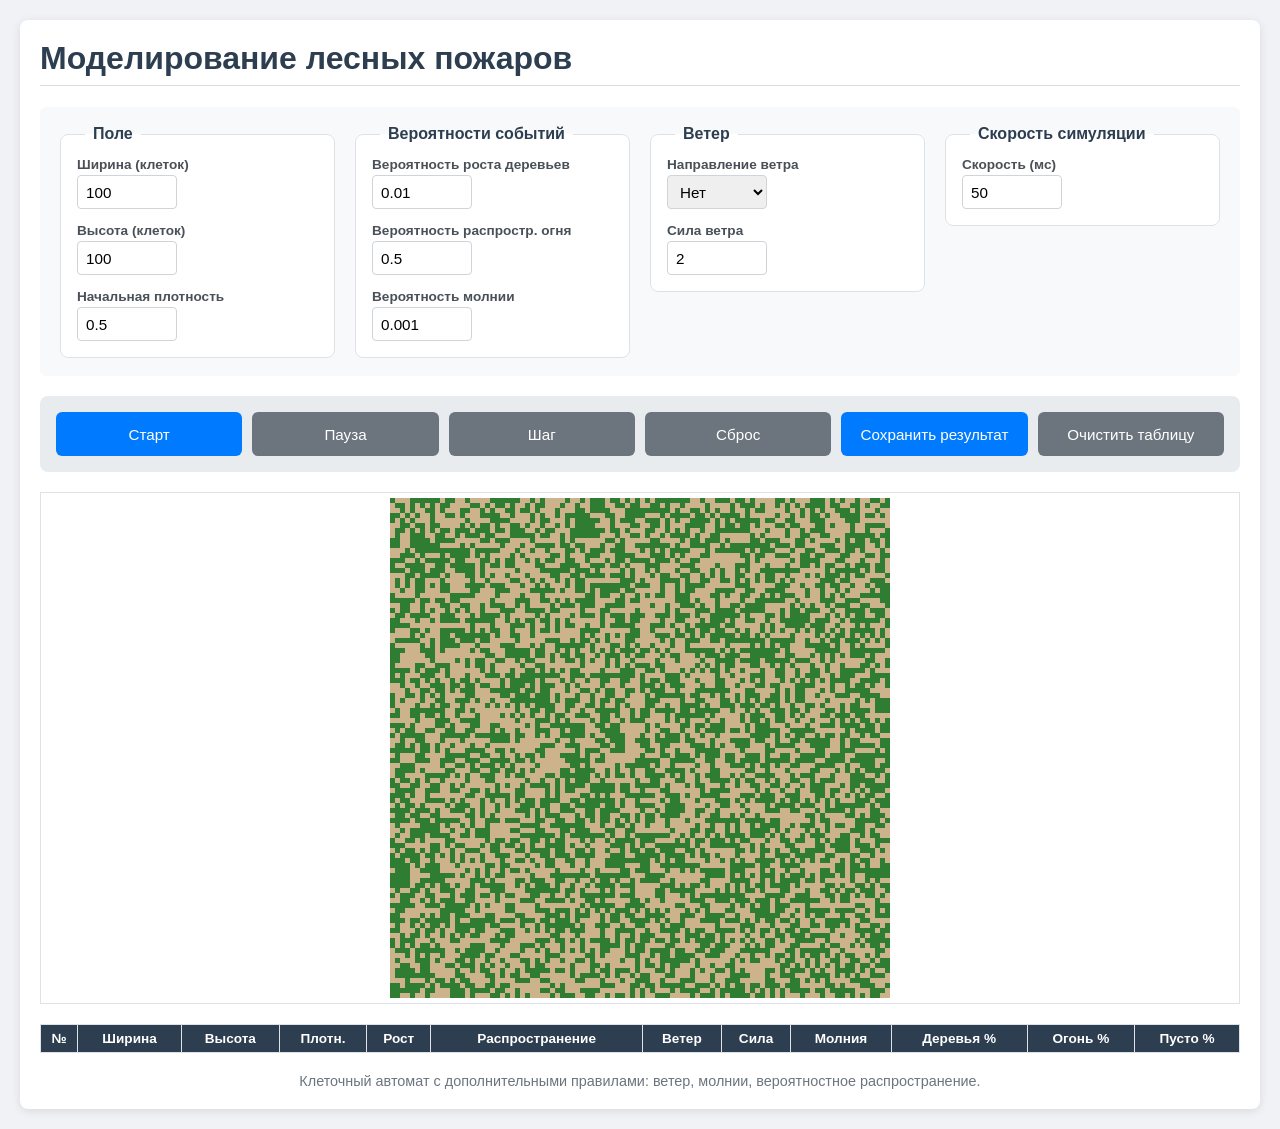
==== lab03/index.html @ 44b7c9b1 "lab3 added" ====
<!doctype html>
<html lang="ru">
  <head>
    <meta charset="UTF-8" />
    <meta name="viewport" content="width=device-width, initial-scale=1.0" />
    <title>Лесные пожары (клеточный автомат)</title>
    <link rel="stylesheet" href="style.css" />
  </head>
  <body>
    <div class="container">
      <h1>Моделирование лесных пожаров</h1>
      <!-- Панель параметров -->
      <div class="params">
        <!-- Группа параметров для лесного поля -->
        <fieldset class="param-group">
          <legend>Поле</legend>

          <div class="param-item">
            <label>Ширина (клеток)</label>
            <input type="number" id="width" value="100" min="10" max="500" />
          </div>
          <div class="param-item">
            <label>Высота (клеток)</label>
            <input type="number" id="height" value="100" min="10" max="500" />
          </div>
          <div class="param-item">
            <label>Начальная плотность</label>
            <input
              type="number"
              id="density"
              value="0.5"
              min="0"
              max="1"
              step="0.01"
            />
          </div>
        </fieldset>
        <!-- Группа параметров для вероятностей событий -->
        <fieldset class="param-group">
          <legend>Вероятности событий</legend>

          <div class="param-item">
            <label>Вероятность роста деревьев</label>
            <input
              type="number"
              id="growProb"
              value="0.01"
              min="0"
              max="1"
              step="0.001"
            />
          </div>
          <div class="param-item">
            <label>Вероятность распростр. огня</label>
            <input
              type="number"
              id="spreadProb"
              value="0.5"
              min="0"
              max="1"
              step="0.01"
            />
          </div>
          <div class="param-item">
            <label>Вероятность молнии</label>
            <input
              type="number"
              id="lightningProb"
              value="0.001"
              min="0"
              max="1"
              step="0.0001"
            />
          </div>
        </fieldset>
        <!-- Группа параметров для поведения ветра -->
        <fieldset class="param-group">
          <legend>Ветер</legend>

          <div class="param-item">
            <label>Направление ветра</label>
            <select id="windDir">
              <option value="none">Нет</option>
              <option value="N">Север</option>
              <option value="S">Юг</option>
              <option value="W">Запад</option>
              <option value="E">Восток</option>
            </select>
          </div>
          <div class="param-item">
            <label>Сила ветра</label>
            <input
              type="number"
              id="windFactor"
              value="2"
              min="1"
              max="10"
              step="0.5"
            />
          </div>
        </fieldset>
        <!-- Группа параметров для управления симуляцией -->
        <fieldset class="param-group">
          <legend>Скорость симуляции</legend>

          <div class="param-item">
            <label>Скорость (мс)</label>
            <input
              type="number"
              id="speed"
              value="50"
              min="10"
              max="1000"
              step="10"
            />
          </div>
        </fieldset>
      </div>

      <!-- Панель управления симуляцией -->
      <div class="controls">
        <button id="startBtn" class="btn-primary">Старт</button>
        <button id="pauseBtn" class="btn-secondary">Пауза</button>
        <button id="stepBtn" class="btn-secondary">Шаг</button>
        <button id="resetBtn" class="btn-secondary">Сброс</button>
        <button id="saveBtn" class="btn-primary">Сохранить результат</button>
        <button id="clearTableBtn" class="btn-secondary">
          Очистить таблицу
        </button>
      </div>
      <!-- Канвас для визуализации -->
      <div class="canvas-container">
        <canvas id="forestCanvas"></canvas>
      </div>
      <!-- Таблица для отображения результатов -->
      <div class="table-container">
        <table id="resultsTable">
          <thead>
            <tr>
              <th>№</th>
              <th>Ширина</th>
              <th>Высота</th>
              <th>Плотн.</th>
              <th>Рост</th>
              <th>Распространение</th>
              <th>Ветер</th>
              <th>Сила</th>
              <th>Молния</th>
              <th>Деревья %</th>
              <th>Огонь %</th>
              <th>Пусто %</th>
            </tr>
          </thead>
          <tbody id="tableBody"></tbody>
        </table>
      </div>

      <div class="footer">
        Клеточный автомат с дополнительными правилами: ветер, молнии,
        вероятностное распространение.
      </div>
    </div>
    <script src="main.js"></script>
  </body>
</html>
---- lab03/style.css ----
body {
  font-family: "Segoe UI", Tahoma, Geneva, Verdana, sans-serif;
  background: #f0f2f5;
  margin: 0;
  padding: 20px;
}
.container {
  max-width: 1200px;
  margin: 0 auto;
  background: white;
  border-radius: 8px;
  box-shadow: 0 2px 10px rgba(0, 0, 0, 0.1);
  padding: 20px;
}
h1 {
  color: #2c3e50;
  margin-top: 0;
  border-bottom: 1px solid #ddd;
  padding-bottom: 8px;
}
.params {
  background: #f8f9fa;
  border-radius: 6px;
  padding: 18px;
  margin-bottom: 20px;
  display: grid;
  grid-template-columns: repeat(auto-fit, minmax(260px, 1fr));
  gap: 16px;
  align-items: start;
}
.param-group {
  border: 1px solid #dee2e6;
  border-radius: 8px;
  padding: 14px 16px 16px;
  background: #ffffff;
  display: grid;
  grid-template-columns: repeat(auto-fit, minmax(200px, 1fr));
  gap: 14px;
}
.param-group legend {
  font-weight: 700;
  padding: 0 8px;
  margin-left: 8px;
  color: #2c3e50;
}
.param-item {
  display: flex;
  flex-direction: column;
  min-width: 100px;
}
.param-item label {
  font-weight: 600;
  font-size: 0.85rem;
  margin-bottom: 3px;
  color: #495057;
}
.param-item input,
.param-item select {
  padding: 6px 8px;
  border: 1px solid #ced4da;
  border-radius: 4px;
  font-size: 0.95rem;
  width: 100px;
  height: 34px;
  line-height: 1.2;
  box-sizing: border-box;
}
.controls {
  display: grid;
  grid-template-columns: repeat(auto-fit, minmax(140px, 1fr));
  gap: 10px;
  margin-bottom: 20px;
  background: #e9ecef;
  padding: 16px;
  border-radius: 8px;
}
button {
  padding: 10px 14px;
  border: none;
  border-radius: 6px;
  font-size: 0.95rem;
  cursor: pointer;
  transition:
    background 0.15s,
    transform 0.12s;
  min-height: 44px;
}
button:active {
  transform: translateY(1px);
}
.btn-primary {
  background: #007bff;
  color: white;
}
.btn-primary:hover {
  background: #0056b3;
}
.btn-secondary {
  background: #6c757d;
  color: white;
}
.btn-secondary:hover {
  background: #5a6268;
}
.canvas-container {
  text-align: center;
  margin: 20px 0;
  border: 1px solid #dee2e6;
  background: white;
  padding: 5px;
  overflow-x: auto;
}
#forestCanvas {
  display: block;
  margin: 0 auto;
  image-rendering: pixelated;
  background: #eee;
}
.table-container {
  margin-top: 20px;
  overflow-x: auto;
}
table {
  width: 100%;
  border-collapse: collapse;
  background: white;
  font-size: 0.85rem;
  border: 1px solid #dee2e6;
}
th {
  background: #2c3e50;
  color: white;
  padding: 8px 3px;
  white-space: nowrap;
}
td,
th {
  border: 1px solid #dee2e6;
  padding: 6px 3px;
  text-align: center;
}
.footer {
  margin-top: 20px;
  font-size: 0.9rem;
  color: #6c757d;
  text-align: center;
}
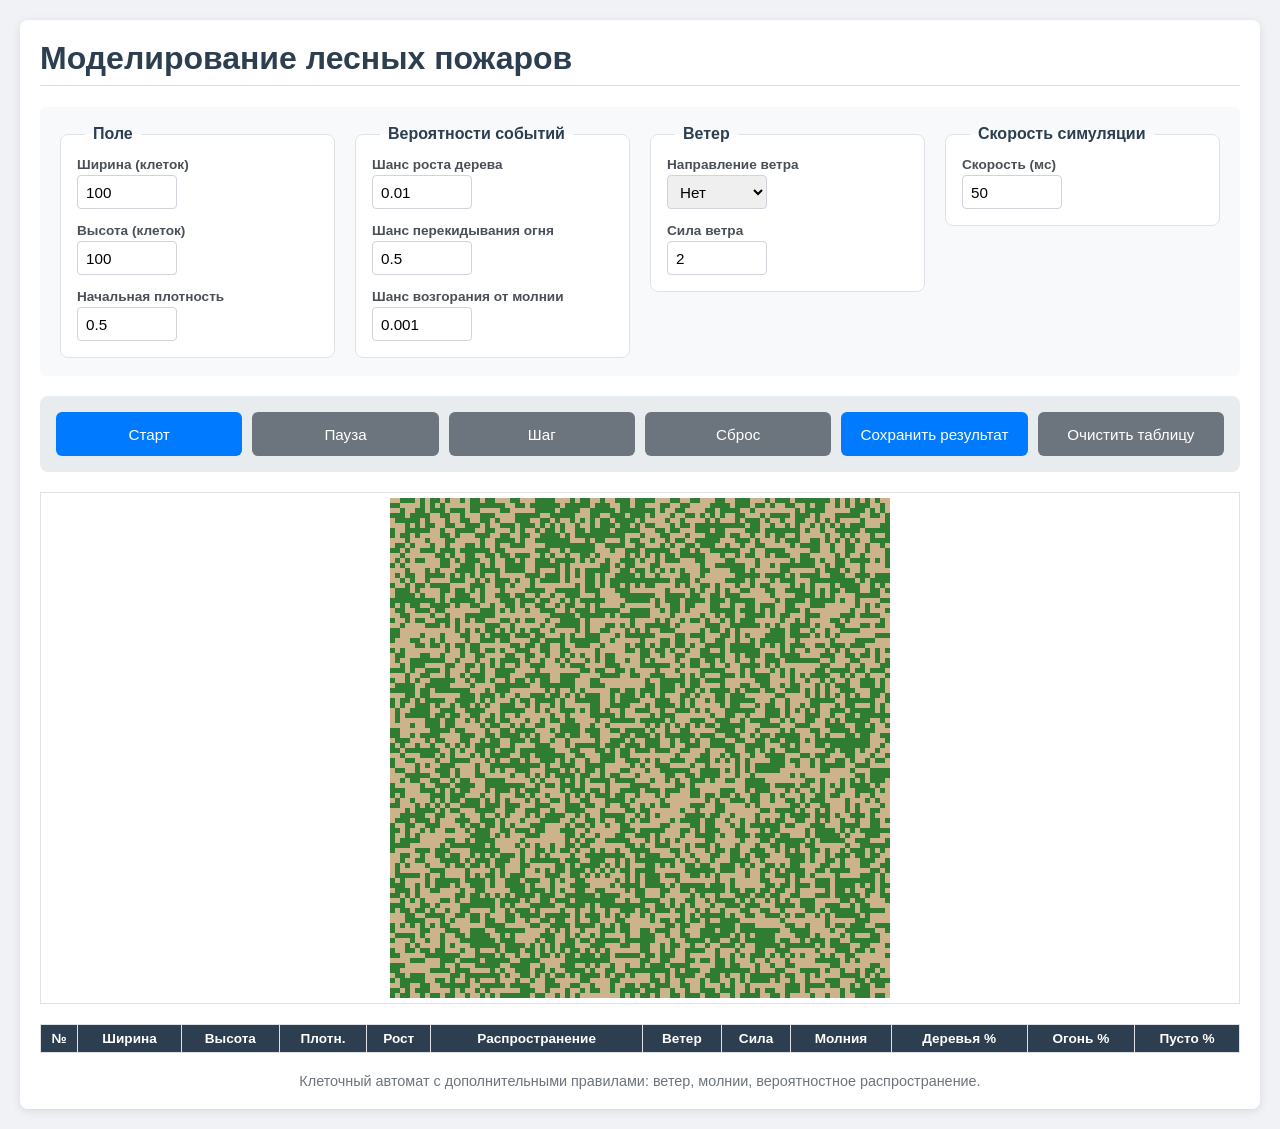
==== commit 496b737c: "lab3: minor text label changes" ====
--- a/lab03/index.html
+++ b/lab03/index.html
@@ -40,7 +40,7 @@
           <legend>Вероятности событий</legend>
 
           <div class="param-item">
-            <label>Вероятность роста деревьев</label>
+            <label>Шанс роста дерева</label>
             <input
               type="number"
               id="growProb"
@@ -51,7 +51,7 @@
             />
           </div>
           <div class="param-item">
-            <label>Вероятность распростр. огня</label>
+            <label>Шанс перекидывания огня</label>
             <input
               type="number"
               id="spreadProb"
@@ -62,7 +62,7 @@
             />
           </div>
           <div class="param-item">
-            <label>Вероятность молнии</label>
+            <label>Шанс возгорания от молнии</label>
             <input
               type="number"
               id="lightningProb"
